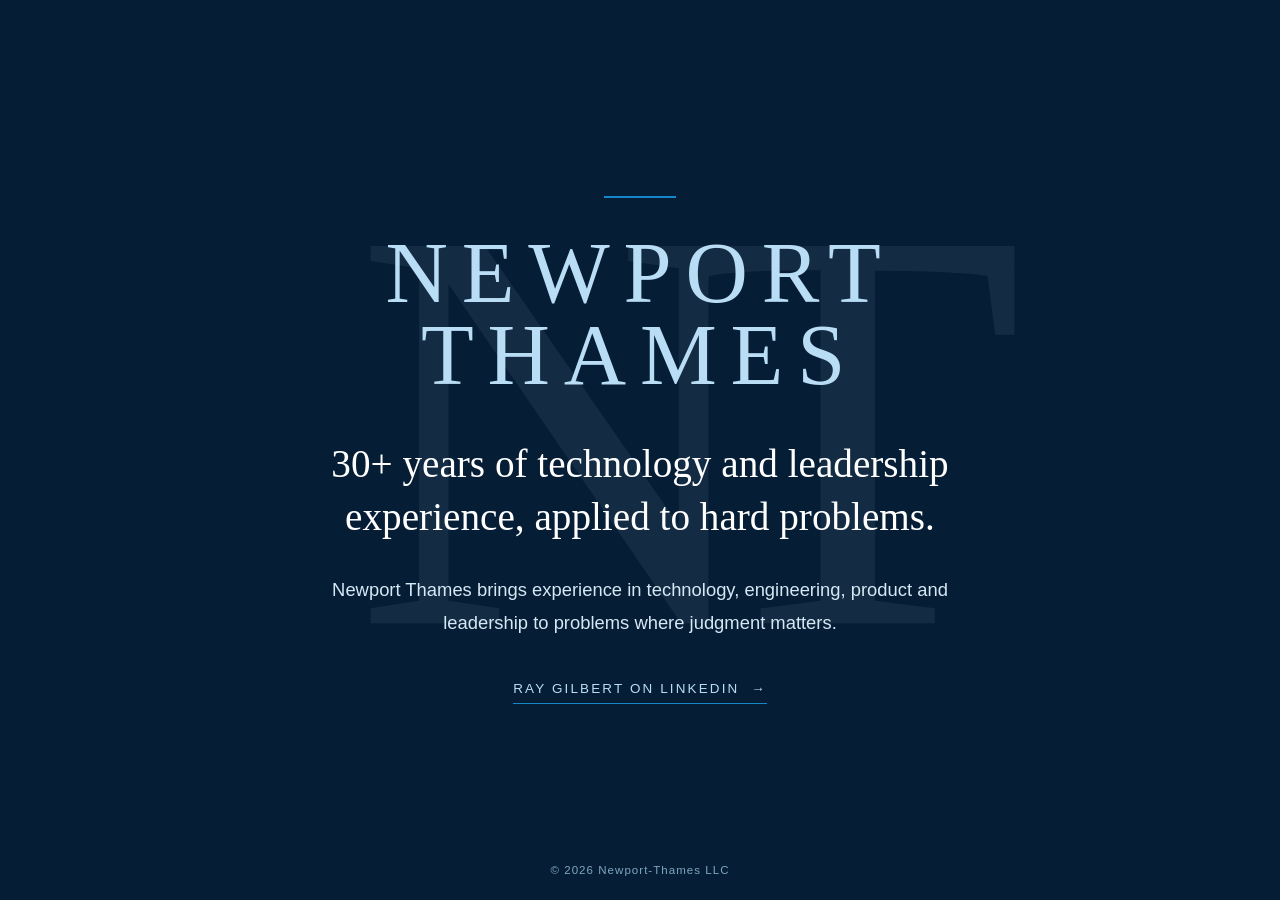
==== index.html @ bf6ecf60 "Add Newport Thames favicon and touch icon" ====
<!doctype html>
<html lang="en">
<head>
  <meta charset="utf-8">
  <meta name="viewport" content="width=device-width,initial-scale=1">
  <meta name="description" content="Newport Thames brings 30+ years of technology and leadership experience to hard problems.">
  <title>Newport Thames</title>
  <link rel="icon" href="/favicon.ico" sizes="any">
  <link rel="icon" type="image/png" sizes="32x32" href="/favicon-32.png">
  <link rel="apple-touch-icon" sizes="180x180" href="/apple-touch-icon.png">
  <style>
    :root{
      --navy:#061d36;
      --azure:#1687c9;
      --baby:#b9ddf4;
      --ice:#edf7fc;
      --white:#fff;
    }
    *{box-sizing:border-box}
    html,body{margin:0;min-height:100%;background:var(--navy)}
    body{color:var(--white);font-family:Arial,Helvetica,sans-serif;-webkit-font-smoothing:antialiased}
    main{min-height:100svh;display:grid;place-items:center;padding:48px 24px;overflow:hidden;position:relative}
    .watermark{position:absolute;inset:50% auto auto 50%;transform:translate(-50%,-55%);font-family:"Times New Roman",serif;font-size:clamp(17rem,45vw,42rem);line-height:.7;letter-spacing:-.17em;color:var(--baby);opacity:.075;user-select:none;pointer-events:none;white-space:nowrap}
    .content{width:min(940px,100%);position:relative;text-align:center}
    .rule{width:72px;height:2px;background:var(--azure);margin:0 auto 34px}
    h1{margin:0;font-family:"Times New Roman",Georgia,serif;font-weight:400;font-size:clamp(2.5rem,7vw,5.4rem);line-height:.95;letter-spacing:.16em;text-transform:uppercase;color:var(--baby)}
    .statement{max-width:780px;margin:42px auto 0;font-family:Georgia,"Times New Roman",serif;font-size:clamp(1.45rem,3.1vw,2.45rem);line-height:1.35;font-weight:400}
    .detail{max-width:650px;margin:30px auto 0;color:#d5e8f4;font-size:clamp(1rem,1.7vw,1.15rem);line-height:1.75}
    .contact{display:inline-block;margin-top:42px;padding-bottom:7px;color:var(--baby);text-decoration:none;text-transform:uppercase;letter-spacing:.16em;font-size:.84rem;border-bottom:1px solid var(--azure)}
    .contact:hover,.contact:focus{color:var(--white)}
    footer{position:absolute;bottom:24px;left:24px;right:24px;text-align:center;color:#7fa7c0;font-size:.72rem;letter-spacing:.09em}
    @media(max-width:560px){main{padding:40px 22px 72px}h1{letter-spacing:.10em}.statement{margin-top:34px}.detail{line-height:1.6}}
  </style>
</head>
<body>
  <main>
    <div class="watermark" aria-hidden="true">NT</div>
    <section class="content">
      <div class="rule"></div>
      <h1>Newport Thames</h1>
      <p class="statement">30+ years of technology and leadership experience, applied to hard problems.</p>
      <p class="detail">Newport Thames brings experience in technology, engineering, product and leadership to problems where judgment matters.</p>
      <a class="contact" href="https://www.linkedin.com/in/raymondgilbert/" rel="me">Ray Gilbert on LinkedIn&nbsp; →</a>
    </section>
    <footer>© 2026 Newport-Thames LLC</footer>
  </main>
</body>
</html>
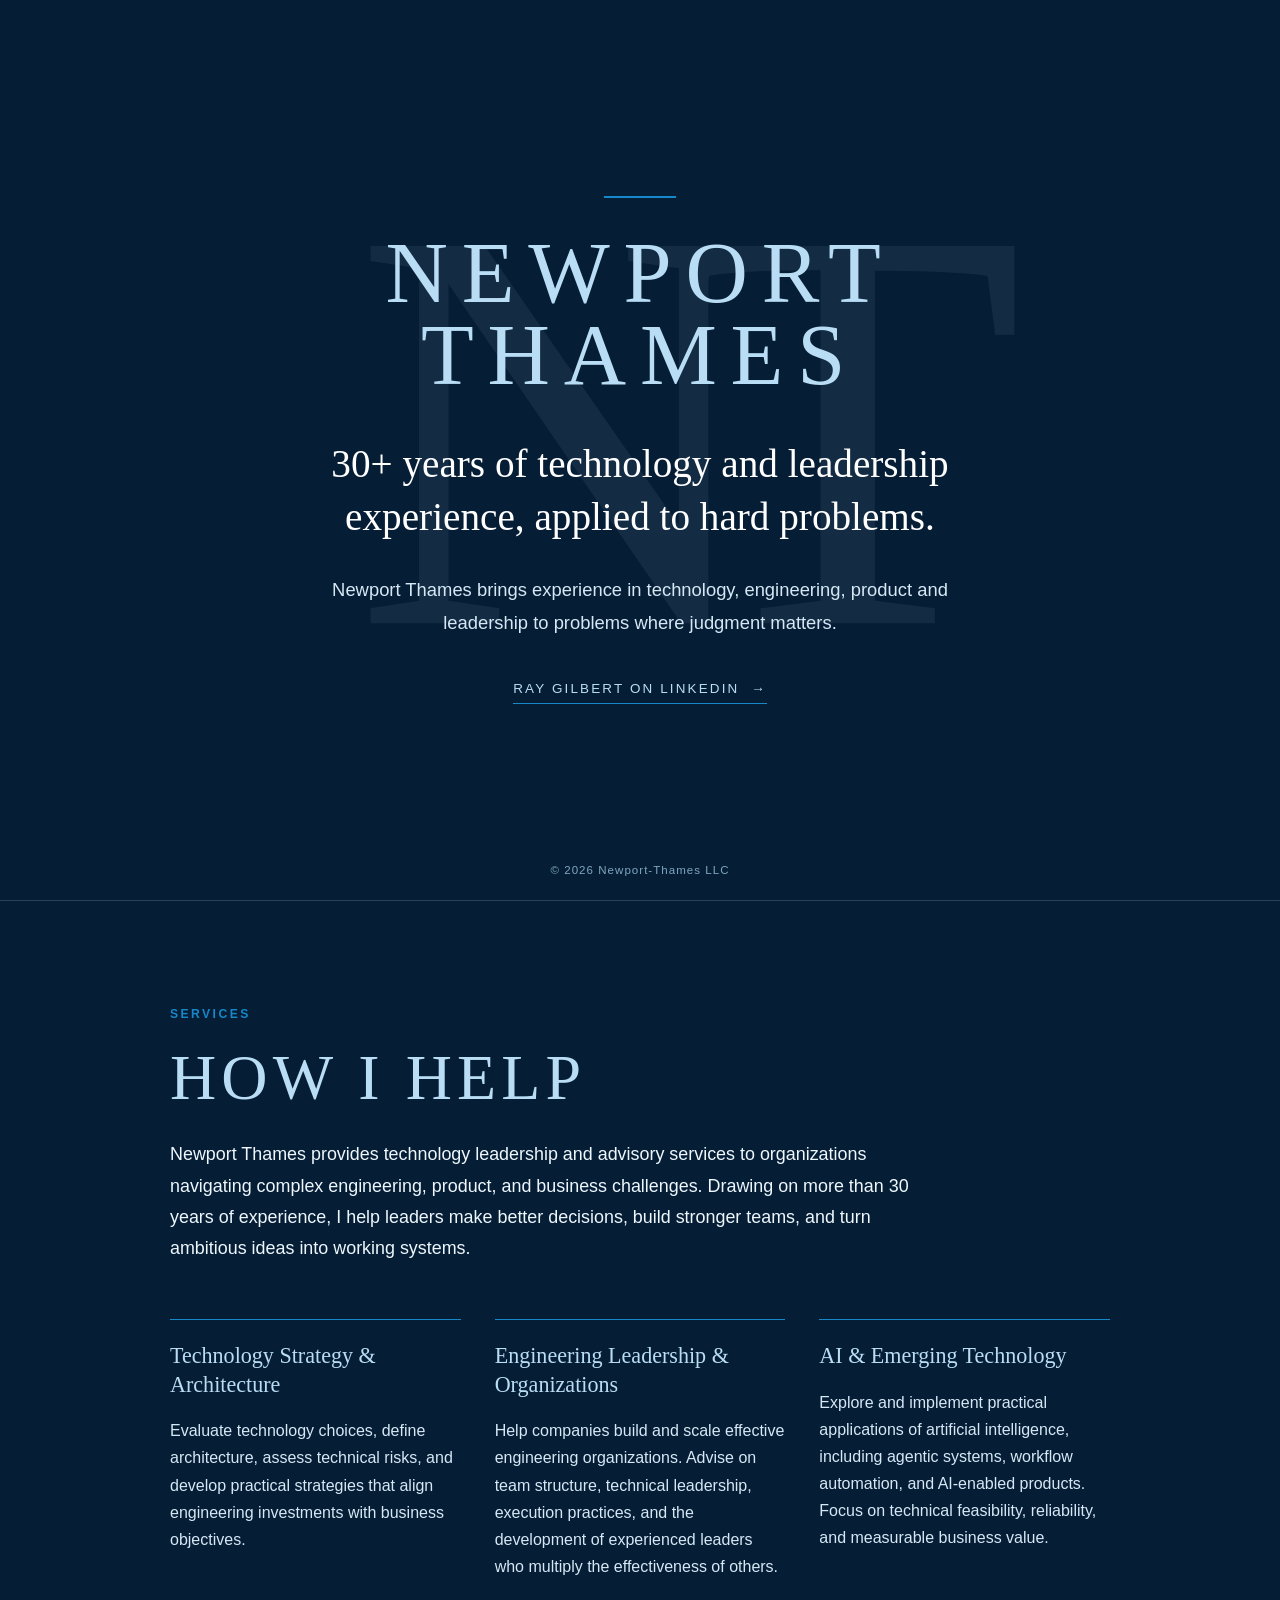
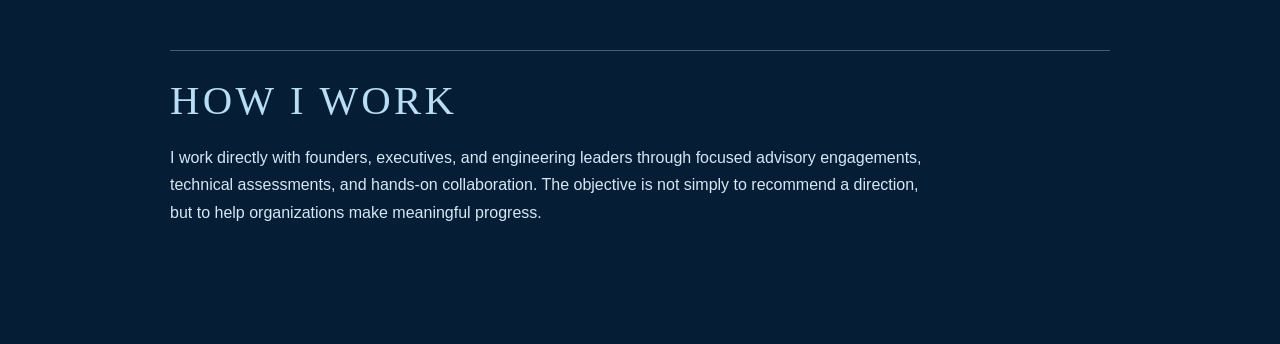
==== commit 6f863db9: "Add services and advisory overview to public site" ====
--- a/index.html
+++ b/index.html
@@ -3,11 +3,21 @@
 <head>
   <meta charset="utf-8">
   <meta name="viewport" content="width=device-width,initial-scale=1">
-  <meta name="description" content="Newport Thames brings 30+ years of technology and leadership experience to hard problems.">
-  <title>Newport Thames</title>
+  <meta name="description" content="Newport Thames offers technology strategy, architecture, engineering leadership, and practical AI advisory services for organizations facing complex challenges.">
+  <title>Newport Thames | Technology Strategy, Engineering Leadership &amp; AI Advisory</title>
+  <link rel="canonical" href="https://newportthames.com/">
   <link rel="icon" href="/favicon.ico" sizes="any">
   <link rel="icon" type="image/png" sizes="32x32" href="/favicon-32.png">
   <link rel="apple-touch-icon" sizes="180x180" href="/apple-touch-icon.png">
+  <script type="application/ld+json">
+    {
+      "@context": "https://schema.org",
+      "@type": "Organization",
+      "name": "Newport Thames",
+      "url": "https://newportthames.com/",
+      "description": "Technology strategy, architecture, engineering leadership, and practical AI advisory services."
+    }
+  </script>
   <style>
     :root{
       --navy:#061d36;
@@ -19,7 +29,7 @@
     *{box-sizing:border-box}
     html,body{margin:0;min-height:100%;background:var(--navy)}
     body{color:var(--white);font-family:Arial,Helvetica,sans-serif;-webkit-font-smoothing:antialiased}
-    main{min-height:100svh;display:grid;place-items:center;padding:48px 24px;overflow:hidden;position:relative}
+    .hero{min-height:100svh;display:grid;place-items:center;padding:48px 24px;overflow:hidden;position:relative}
     .watermark{position:absolute;inset:50% auto auto 50%;transform:translate(-50%,-55%);font-family:"Times New Roman",serif;font-size:clamp(17rem,45vw,42rem);line-height:.7;letter-spacing:-.17em;color:var(--baby);opacity:.075;user-select:none;pointer-events:none;white-space:nowrap}
     .content{width:min(940px,100%);position:relative;text-align:center}
     .rule{width:72px;height:2px;background:var(--azure);margin:0 auto 34px}
@@ -28,21 +38,61 @@
     .detail{max-width:650px;margin:30px auto 0;color:#d5e8f4;font-size:clamp(1rem,1.7vw,1.15rem);line-height:1.75}
     .contact{display:inline-block;margin-top:42px;padding-bottom:7px;color:var(--baby);text-decoration:none;text-transform:uppercase;letter-spacing:.16em;font-size:.84rem;border-bottom:1px solid var(--azure)}
     .contact:hover,.contact:focus{color:var(--white)}
-    footer{position:absolute;bottom:24px;left:24px;right:24px;text-align:center;color:#7fa7c0;font-size:.72rem;letter-spacing:.09em}
-    @media(max-width:560px){main{padding:40px 22px 72px}h1{letter-spacing:.10em}.statement{margin-top:34px}.detail{line-height:1.6}}
+    .hero footer{position:absolute;bottom:24px;left:24px;right:24px;text-align:center;color:#7fa7c0;font-size:.72rem;letter-spacing:.09em}
+    .services{padding:106px 24px 118px;border-top:1px solid rgba(185,221,244,.2)}
+    .services-inner{width:min(940px,100%);margin:0 auto}
+    .eyebrow{margin:0 0 22px;color:var(--azure);font-size:.76rem;font-weight:700;letter-spacing:.2em;text-transform:uppercase}
+    h2{margin:0;color:var(--baby);font-family:"Times New Roman",Georgia,serif;font-size:clamp(2.4rem,5vw,4rem);font-weight:400;letter-spacing:.08em;line-height:1.1;text-transform:uppercase}
+    .services-intro{max-width:740px;margin:26px 0 54px;color:var(--ice);font-size:1.12rem;line-height:1.75}
+    .service-list{display:grid;grid-template-columns:repeat(3,minmax(0,1fr));gap:34px}
+    .service{padding-top:22px;border-top:1px solid var(--azure)}
+    h3{margin:0 0 18px;color:var(--baby);font-family:Georgia,"Times New Roman",serif;font-size:1.38rem;font-weight:400;line-height:1.3}
+    .service p,.approach p{margin:0;color:#d5e8f4;font-size:1rem;line-height:1.7}
+    .approach{margin-top:70px;padding-top:28px;border-top:1px solid rgba(185,221,244,.35)}
+    .approach h2{margin-bottom:20px;font-size:clamp(1.75rem,3.5vw,2.55rem)}
+    .approach p{max-width:760px}
+    @media(max-width:700px){.service-list{grid-template-columns:1fr;gap:32px}.services{padding:76px 24px 88px}.services-intro{margin-bottom:42px}.approach{margin-top:56px}}
+    @media(max-width:560px){.hero{padding:40px 22px 72px}h1{letter-spacing:.10em}.statement{margin-top:34px}.detail{line-height:1.6}.services{padding-left:22px;padding-right:22px}}
   </style>
 </head>
 <body>
   <main>
-    <div class="watermark" aria-hidden="true">NT</div>
-    <section class="content">
-      <div class="rule"></div>
-      <h1>Newport Thames</h1>
-      <p class="statement">30+ years of technology and leadership experience, applied to hard problems.</p>
-      <p class="detail">Newport Thames brings experience in technology, engineering, product and leadership to problems where judgment matters.</p>
-      <a class="contact" href="https://www.linkedin.com/in/raymondgilbert/" rel="me">Ray Gilbert on LinkedIn&nbsp; →</a>
+    <section class="hero" aria-labelledby="site-title">
+      <div class="watermark" aria-hidden="true">NT</div>
+      <div class="content">
+        <div class="rule"></div>
+        <h1 id="site-title">Newport Thames</h1>
+        <p class="statement">30+ years of technology and leadership experience, applied to hard problems.</p>
+        <p class="detail">Newport Thames brings experience in technology, engineering, product and leadership to problems where judgment matters.</p>
+        <a class="contact" href="https://www.linkedin.com/in/raymondgilbert/" rel="me">Ray Gilbert on LinkedIn&nbsp; →</a>
+      </div>
+      <footer>© 2026 Newport-Thames LLC</footer>
     </section>
-    <footer>© 2026 Newport-Thames LLC</footer>
+    <section class="services" aria-labelledby="services-title">
+      <div class="services-inner">
+        <p class="eyebrow">Services</p>
+        <h2 id="services-title">How I Help</h2>
+        <p class="services-intro">Newport Thames provides technology leadership and advisory services to organizations navigating complex engineering, product, and business challenges. Drawing on more than 30 years of experience, I help leaders make better decisions, build stronger teams, and turn ambitious ideas into working systems.</p>
+        <div class="service-list">
+          <article class="service">
+            <h3>Technology Strategy &amp; Architecture</h3>
+            <p>Evaluate technology choices, define architecture, assess technical risks, and develop practical strategies that align engineering investments with business objectives.</p>
+          </article>
+          <article class="service">
+            <h3>Engineering Leadership &amp; Organizations</h3>
+            <p>Help companies build and scale effective engineering organizations. Advise on team structure, technical leadership, execution practices, and the development of experienced leaders who multiply the effectiveness of others.</p>
+          </article>
+          <article class="service">
+            <h3>AI &amp; Emerging Technology</h3>
+            <p>Explore and implement practical applications of artificial intelligence, including agentic systems, workflow automation, and AI-enabled products. Focus on technical feasibility, reliability, and measurable business value.</p>
+          </article>
+        </div>
+        <div class="approach">
+          <h2>How I Work</h2>
+          <p>I work directly with founders, executives, and engineering leaders through focused advisory engagements, technical assessments, and hands-on collaboration. The objective is not simply to recommend a direction, but to help organizations make meaningful progress.</p>
+        </div>
+      </div>
+    </section>
   </main>
 </body>
-</html>+</html>
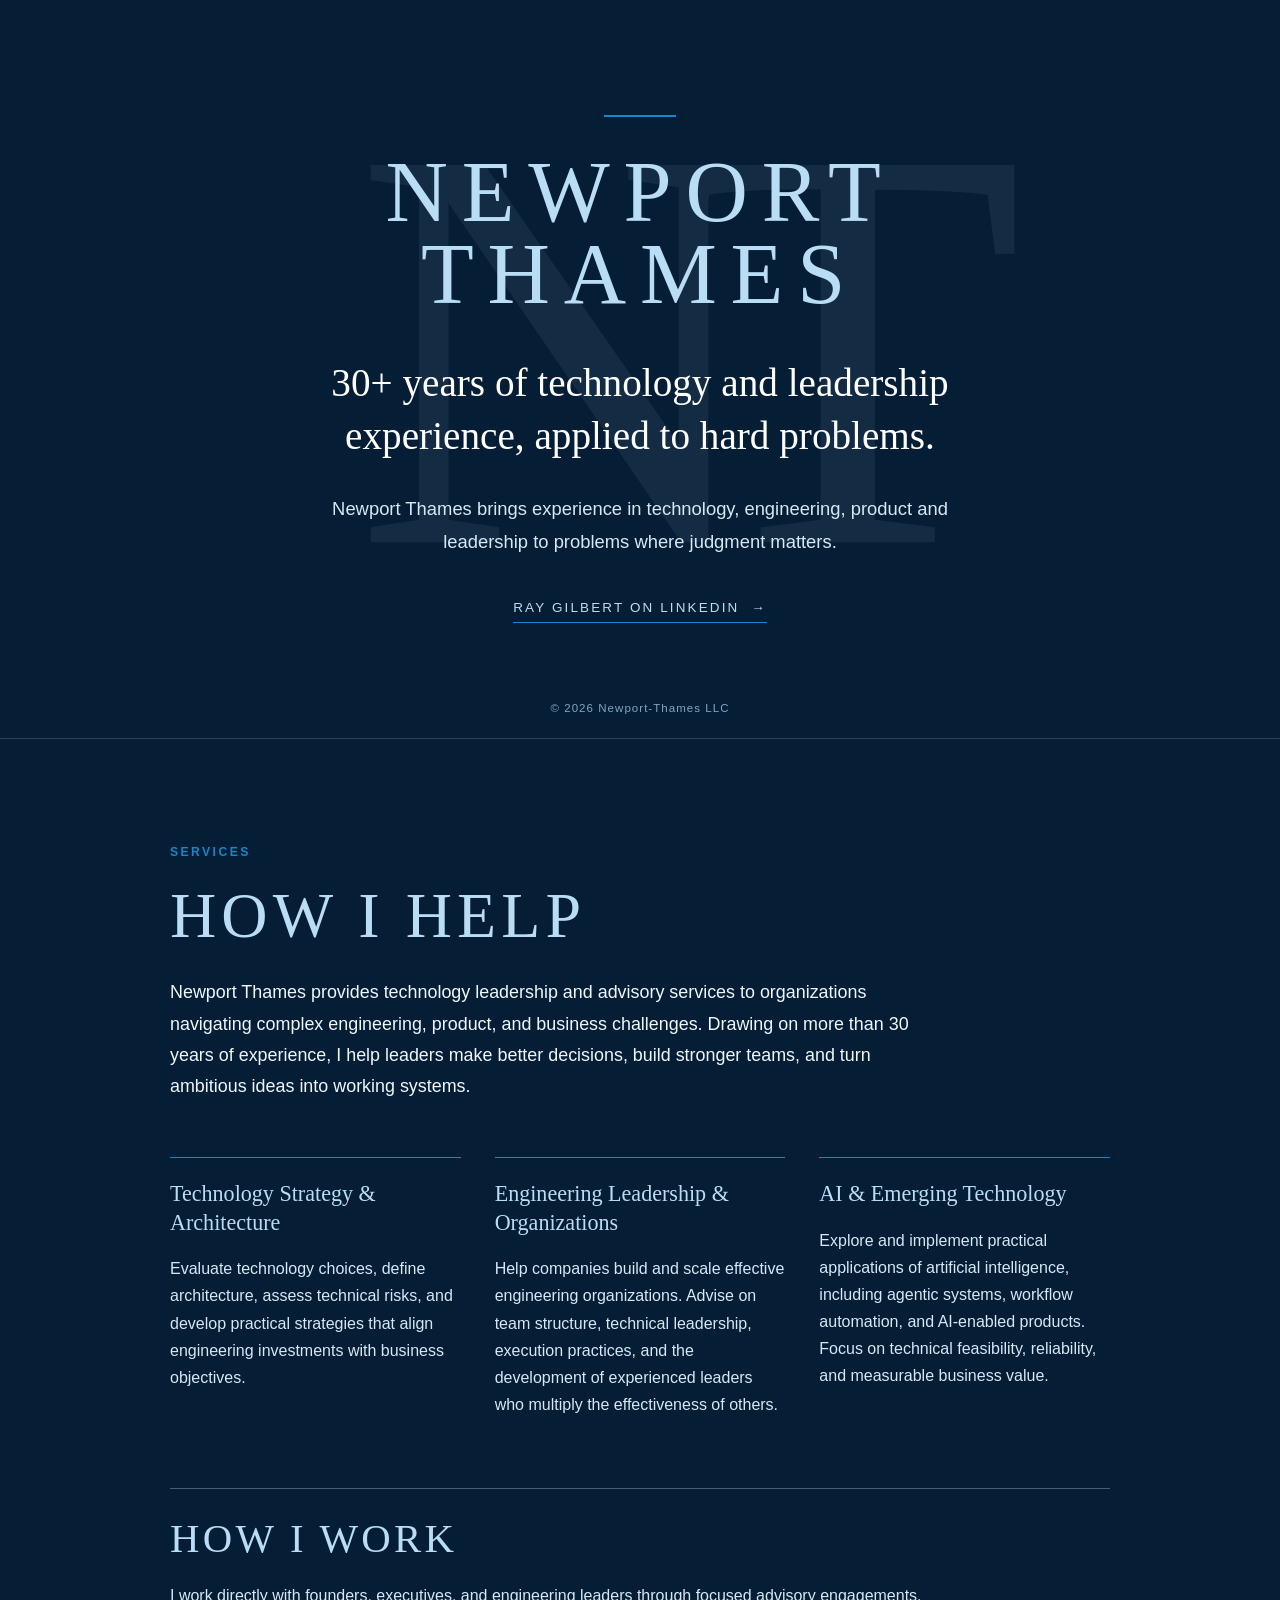
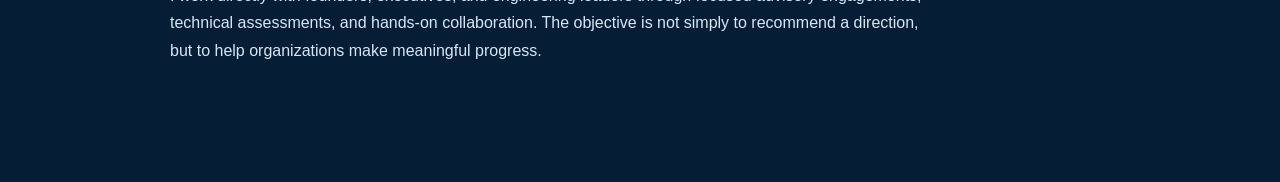
==== commit bc34c0a5: "Shorten hero to reveal services sooner" ====
--- a/index.html
+++ b/index.html
@@ -29,7 +29,7 @@
     *{box-sizing:border-box}
     html,body{margin:0;min-height:100%;background:var(--navy)}
     body{color:var(--white);font-family:Arial,Helvetica,sans-serif;-webkit-font-smoothing:antialiased}
-    .hero{min-height:100svh;display:grid;place-items:center;padding:48px 24px;overflow:hidden;position:relative}
+    .hero{min-height:max(640px,82svh);display:grid;place-items:center;padding:48px 24px;overflow:hidden;position:relative}
     .watermark{position:absolute;inset:50% auto auto 50%;transform:translate(-50%,-55%);font-family:"Times New Roman",serif;font-size:clamp(17rem,45vw,42rem);line-height:.7;letter-spacing:-.17em;color:var(--baby);opacity:.075;user-select:none;pointer-events:none;white-space:nowrap}
     .content{width:min(940px,100%);position:relative;text-align:center}
     .rule{width:72px;height:2px;background:var(--azure);margin:0 auto 34px}
@@ -52,7 +52,7 @@
     .approach h2{margin-bottom:20px;font-size:clamp(1.75rem,3.5vw,2.55rem)}
     .approach p{max-width:760px}
     @media(max-width:700px){.service-list{grid-template-columns:1fr;gap:32px}.services{padding:76px 24px 88px}.services-intro{margin-bottom:42px}.approach{margin-top:56px}}
-    @media(max-width:560px){.hero{padding:40px 22px 72px}h1{letter-spacing:.10em}.statement{margin-top:34px}.detail{line-height:1.6}.services{padding-left:22px;padding-right:22px}}
+    @media(max-width:560px){.hero{min-height:max(600px,82svh);padding:40px 22px 72px}h1{letter-spacing:.10em}.statement{margin-top:34px}.detail{line-height:1.6}.services{padding-left:22px;padding-right:22px}}
   </style>
 </head>
 <body>
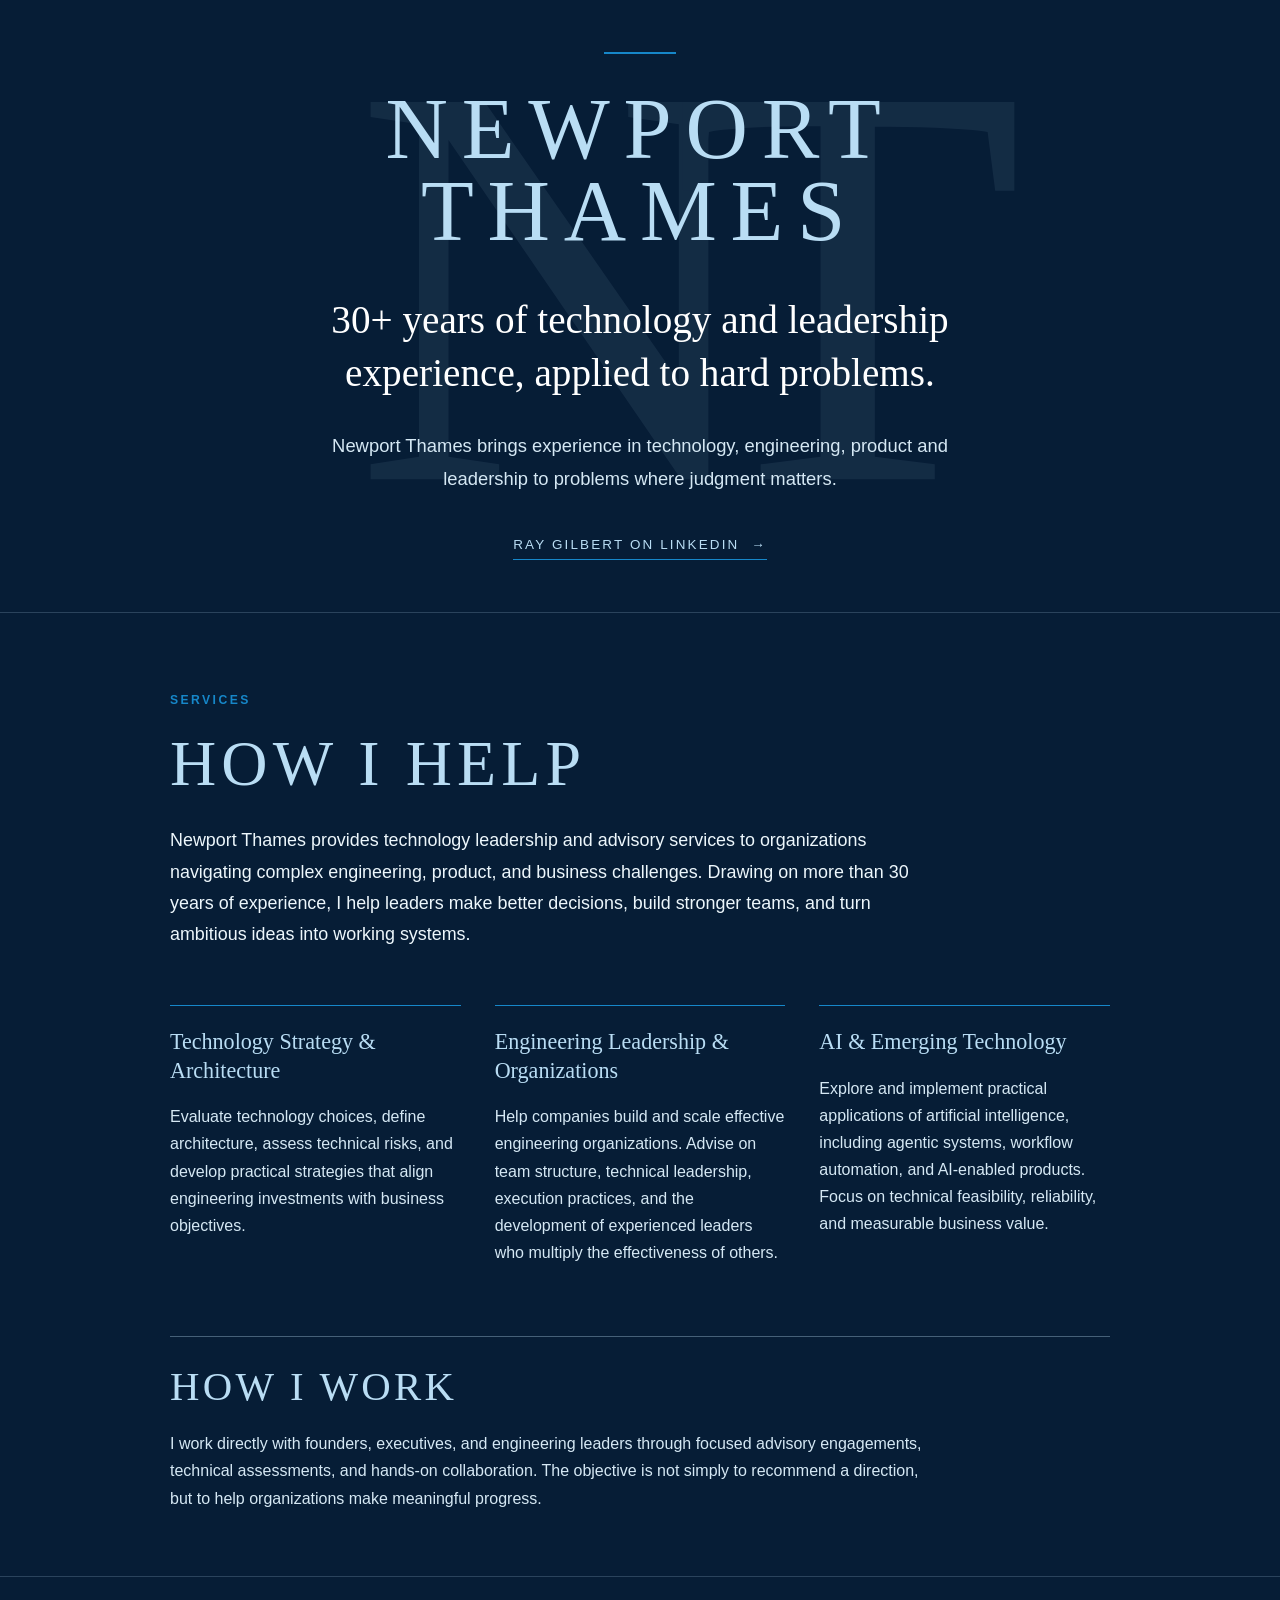
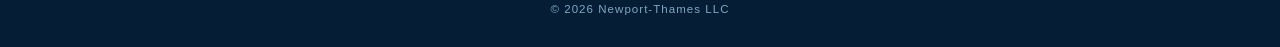
==== commit 011ad47c: "Move copyright to page footer and reveal services sooner" ====
--- a/index.html
+++ b/index.html
@@ -29,7 +29,7 @@
     *{box-sizing:border-box}
     html,body{margin:0;min-height:100%;background:var(--navy)}
     body{color:var(--white);font-family:Arial,Helvetica,sans-serif;-webkit-font-smoothing:antialiased}
-    .hero{min-height:max(640px,82svh);display:grid;place-items:center;padding:48px 24px;overflow:hidden;position:relative}
+    .hero{min-height:max(540px,68svh);display:grid;place-items:center;padding:40px 24px;overflow:hidden;position:relative}
     .watermark{position:absolute;inset:50% auto auto 50%;transform:translate(-50%,-55%);font-family:"Times New Roman",serif;font-size:clamp(17rem,45vw,42rem);line-height:.7;letter-spacing:-.17em;color:var(--baby);opacity:.075;user-select:none;pointer-events:none;white-space:nowrap}
     .content{width:min(940px,100%);position:relative;text-align:center}
     .rule{width:72px;height:2px;background:var(--azure);margin:0 auto 34px}
@@ -38,8 +38,7 @@
     .detail{max-width:650px;margin:30px auto 0;color:#d5e8f4;font-size:clamp(1rem,1.7vw,1.15rem);line-height:1.75}
     .contact{display:inline-block;margin-top:42px;padding-bottom:7px;color:var(--baby);text-decoration:none;text-transform:uppercase;letter-spacing:.16em;font-size:.84rem;border-bottom:1px solid var(--azure)}
     .contact:hover,.contact:focus{color:var(--white)}
-    .hero footer{position:absolute;bottom:24px;left:24px;right:24px;text-align:center;color:#7fa7c0;font-size:.72rem;letter-spacing:.09em}
-    .services{padding:106px 24px 118px;border-top:1px solid rgba(185,221,244,.2)}
+    .services{padding:80px 24px 64px;border-top:1px solid rgba(185,221,244,.2)}
     .services-inner{width:min(940px,100%);margin:0 auto}
     .eyebrow{margin:0 0 22px;color:var(--azure);font-size:.76rem;font-weight:700;letter-spacing:.2em;text-transform:uppercase}
     h2{margin:0;color:var(--baby);font-family:"Times New Roman",Georgia,serif;font-size:clamp(2.4rem,5vw,4rem);font-weight:400;letter-spacing:.08em;line-height:1.1;text-transform:uppercase}
@@ -51,8 +50,9 @@
     .approach{margin-top:70px;padding-top:28px;border-top:1px solid rgba(185,221,244,.35)}
     .approach h2{margin-bottom:20px;font-size:clamp(1.75rem,3.5vw,2.55rem)}
     .approach p{max-width:760px}
-    @media(max-width:700px){.service-list{grid-template-columns:1fr;gap:32px}.services{padding:76px 24px 88px}.services-intro{margin-bottom:42px}.approach{margin-top:56px}}
-    @media(max-width:560px){.hero{min-height:max(600px,82svh);padding:40px 22px 72px}h1{letter-spacing:.10em}.statement{margin-top:34px}.detail{line-height:1.6}.services{padding-left:22px;padding-right:22px}}
+    .site-footer{padding:26px 24px 32px;border-top:1px solid rgba(185,221,244,.2);text-align:center;color:#7fa7c0;font-size:.72rem;letter-spacing:.09em}
+    @media(max-width:700px){.service-list{grid-template-columns:1fr;gap:32px}.services{padding:76px 24px 48px}.services-intro{margin-bottom:42px}.approach{margin-top:56px}}
+    @media(max-width:560px){.hero{min-height:max(500px,68svh);padding:32px 22px}h1{letter-spacing:.10em}.statement{margin-top:34px}.detail{line-height:1.6}.services{padding-left:22px;padding-right:22px}}
   </style>
 </head>
 <body>
@@ -66,7 +66,6 @@
         <p class="detail">Newport Thames brings experience in technology, engineering, product and leadership to problems where judgment matters.</p>
         <a class="contact" href="https://www.linkedin.com/in/raymondgilbert/" rel="me">Ray Gilbert on LinkedIn&nbsp; →</a>
       </div>
-      <footer>© 2026 Newport-Thames LLC</footer>
     </section>
     <section class="services" aria-labelledby="services-title">
       <div class="services-inner">
@@ -94,5 +93,6 @@
       </div>
     </section>
   </main>
+  <footer class="site-footer">© 2026 Newport-Thames LLC</footer>
 </body>
 </html>
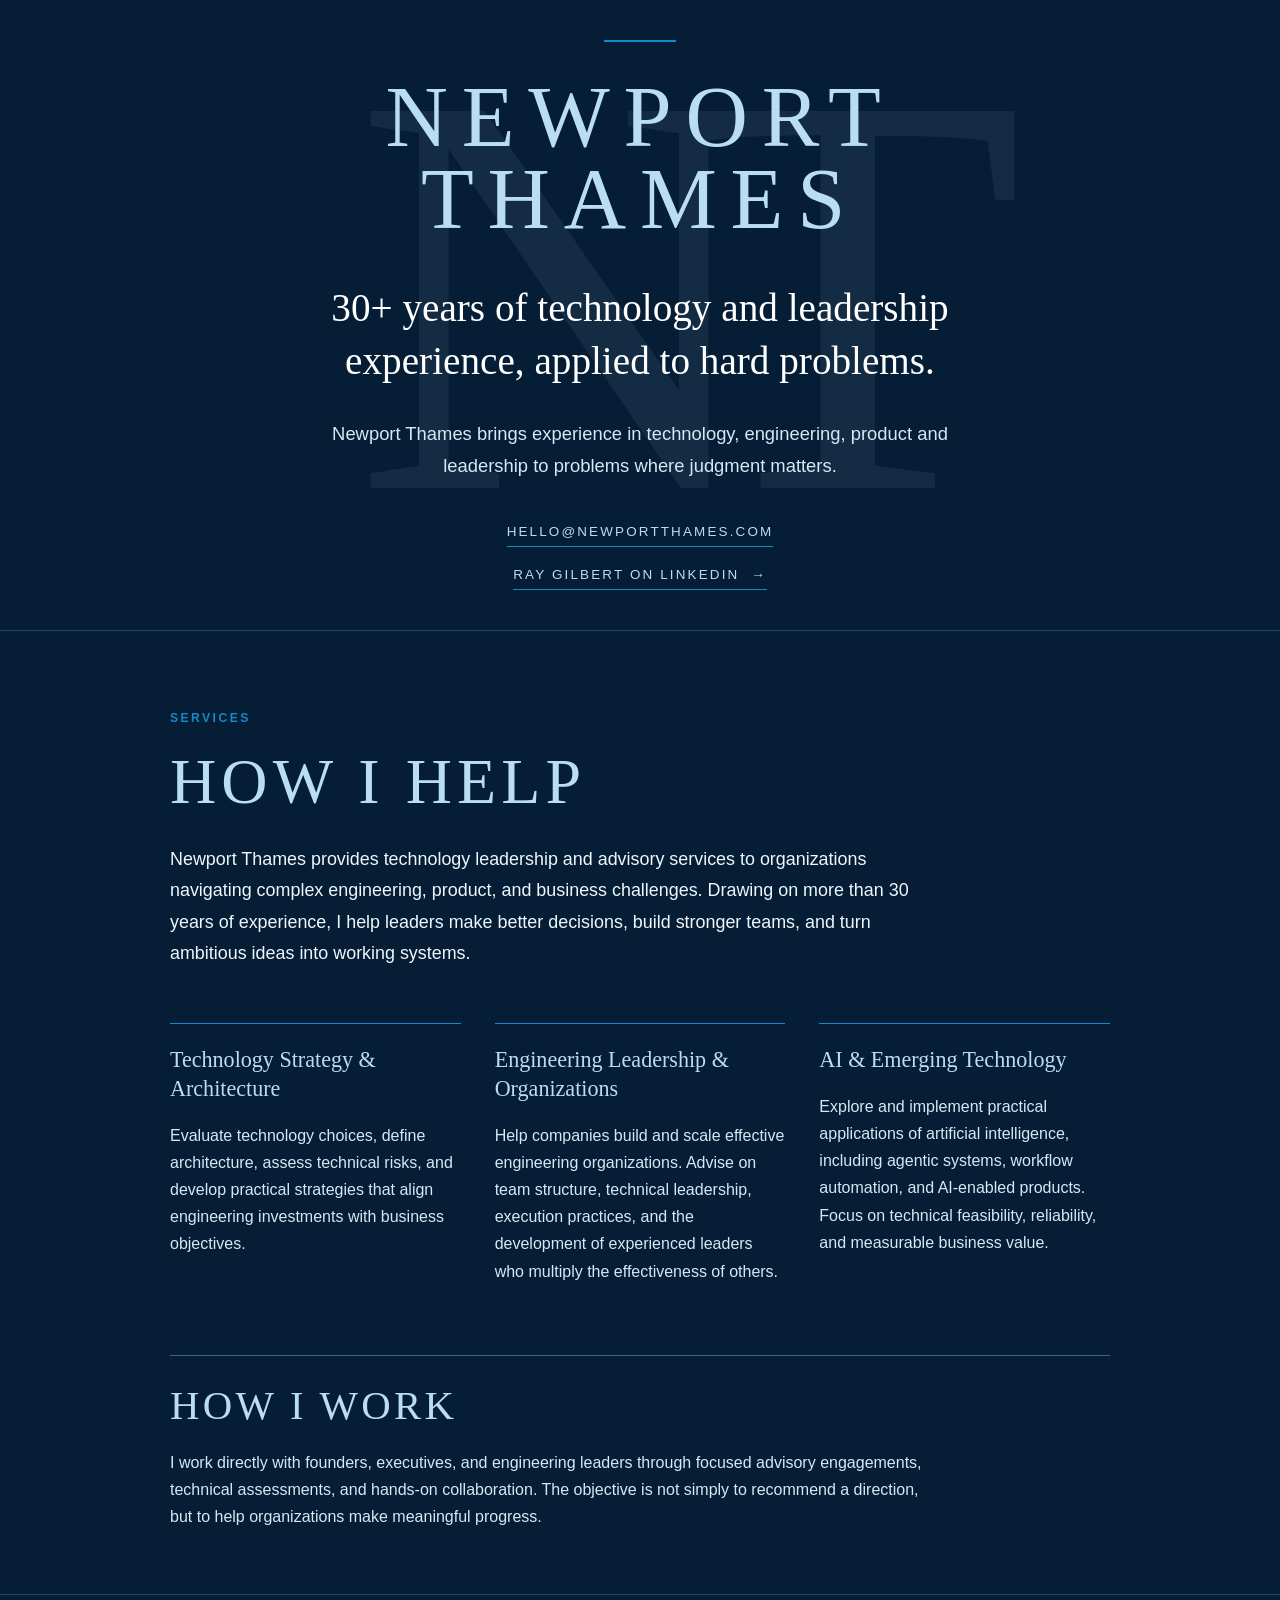
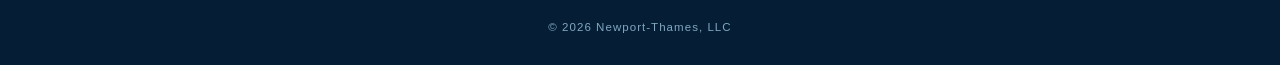
==== commit 3e46a9fa: "Add contact email and correct legal LLC name" ====
--- a/index.html
+++ b/index.html
@@ -64,7 +64,8 @@
         <h1 id="site-title">Newport Thames</h1>
         <p class="statement">30+ years of technology and leadership experience, applied to hard problems.</p>
         <p class="detail">Newport Thames brings experience in technology, engineering, product and leadership to problems where judgment matters.</p>
-        <a class="contact" href="https://www.linkedin.com/in/raymondgilbert/" rel="me">Ray Gilbert on LinkedIn&nbsp; →</a>
+        <a class="contact" href="mailto:hello@newportthames.com">hello@newportthames.com</a><br>
+        <a class="contact" href="https://www.linkedin.com/in/raymondgilbert/" rel="me" style="margin-top:20px">Ray Gilbert on LinkedIn&nbsp; →</a>
       </div>
     </section>
     <section class="services" aria-labelledby="services-title">
@@ -93,6 +94,6 @@
       </div>
     </section>
   </main>
-  <footer class="site-footer">© 2026 Newport-Thames LLC</footer>
+  <footer class="site-footer">© 2026 Newport-Thames, LLC</footer>
 </body>
 </html>
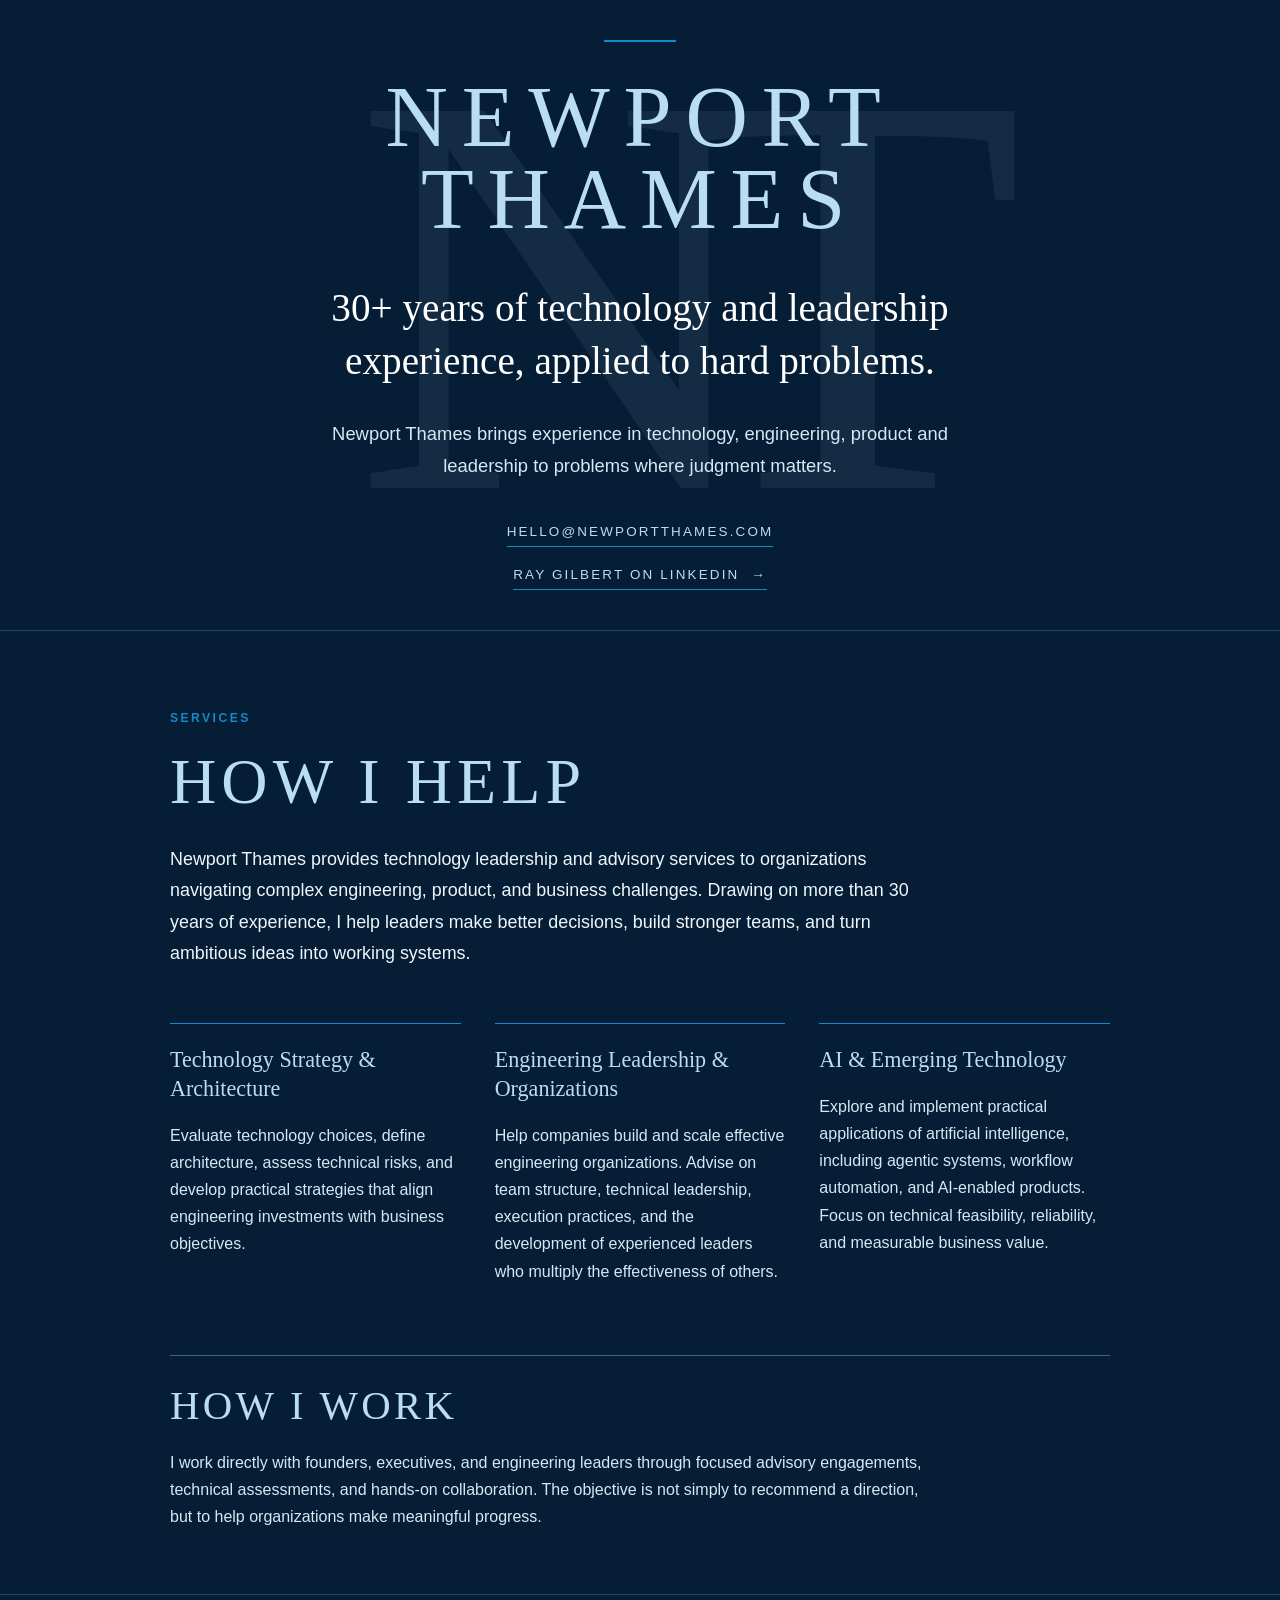
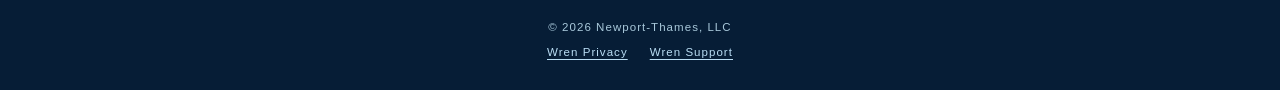
==== commit 4798f758: "Publish Wren privacy and support pages" ====
--- a/index.html
+++ b/index.html
@@ -50,7 +50,11 @@
     .approach{margin-top:70px;padding-top:28px;border-top:1px solid rgba(185,221,244,.35)}
     .approach h2{margin-bottom:20px;font-size:clamp(1.75rem,3.5vw,2.55rem)}
     .approach p{max-width:760px}
-    .site-footer{padding:26px 24px 32px;border-top:1px solid rgba(185,221,244,.2);text-align:center;color:#7fa7c0;font-size:.72rem;letter-spacing:.09em}
+    .site-footer{padding:26px 24px 32px;border-top:1px solid rgba(185,221,244,.2);text-align:center;color:#a8c8da;font-size:.72rem;letter-spacing:.09em}
+    .site-footer nav{display:flex;justify-content:center;flex-wrap:wrap;gap:10px 22px;margin-top:13px}
+    .site-footer a{color:var(--baby);text-decoration:underline;text-underline-offset:3px}
+    .site-footer a:hover,.site-footer a:focus-visible{color:var(--white)}
+    :focus-visible{outline:2px solid var(--baby);outline-offset:4px}
     @media(max-width:700px){.service-list{grid-template-columns:1fr;gap:32px}.services{padding:76px 24px 48px}.services-intro{margin-bottom:42px}.approach{margin-top:56px}}
     @media(max-width:560px){.hero{min-height:max(500px,68svh);padding:32px 22px}h1{letter-spacing:.10em}.statement{margin-top:34px}.detail{line-height:1.6}.services{padding-left:22px;padding-right:22px}}
   </style>
@@ -94,6 +98,12 @@
       </div>
     </section>
   </main>
-  <footer class="site-footer">© 2026 Newport-Thames, LLC</footer>
+  <footer class="site-footer">
+    <span>© 2026 Newport-Thames, LLC</span>
+    <nav aria-label="Wren pages">
+      <a href="/wren/privacy/">Wren Privacy</a>
+      <a href="/wren/support/">Wren Support</a>
+    </nav>
+  </footer>
 </body>
 </html>
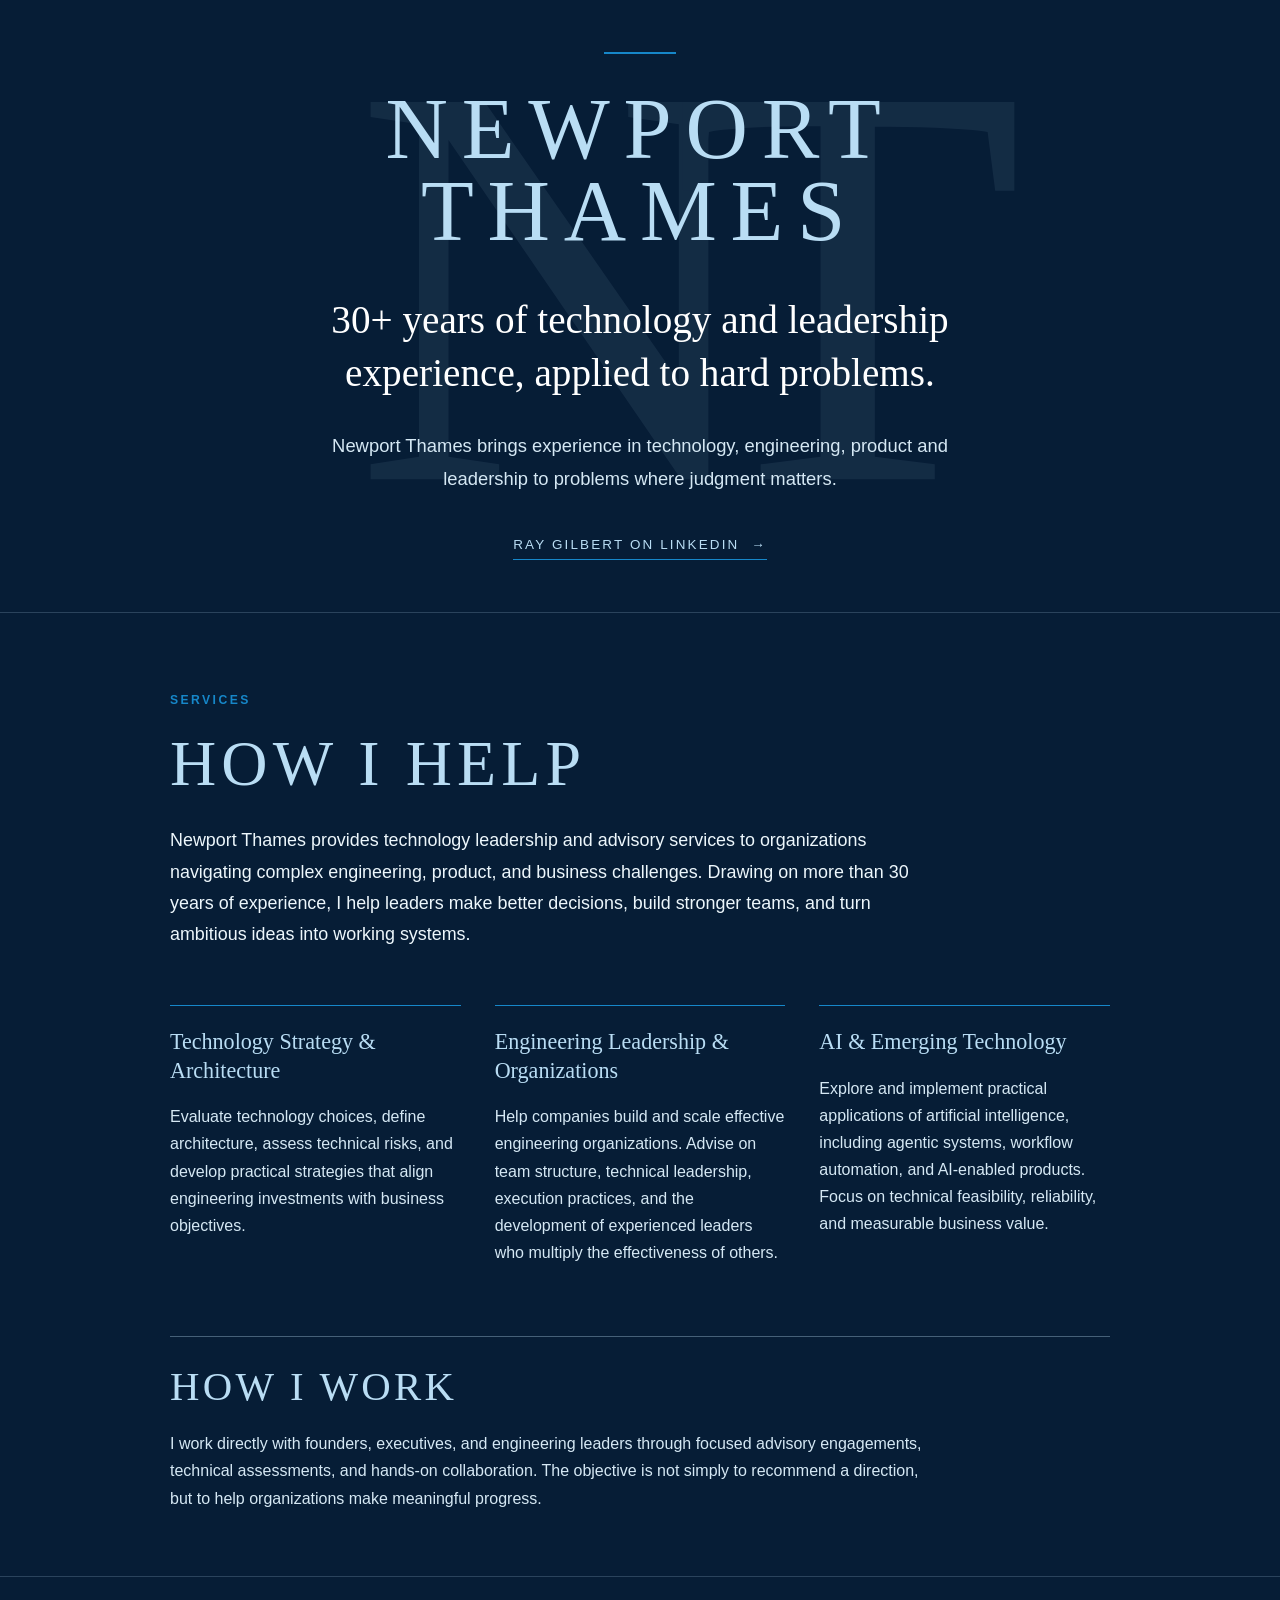
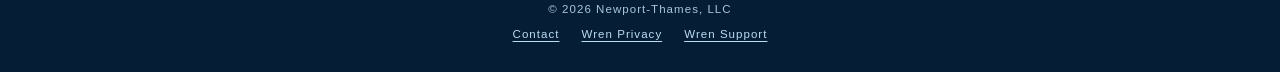
==== commit 9ec94409: "Move contact email link to site footer" ====
--- a/index.html
+++ b/index.html
@@ -68,8 +68,7 @@
         <h1 id="site-title">Newport Thames</h1>
         <p class="statement">30+ years of technology and leadership experience, applied to hard problems.</p>
         <p class="detail">Newport Thames brings experience in technology, engineering, product and leadership to problems where judgment matters.</p>
-        <a class="contact" href="mailto:hello@newportthames.com">hello@newportthames.com</a><br>
-        <a class="contact" href="https://www.linkedin.com/in/raymondgilbert/" rel="me" style="margin-top:20px">Ray Gilbert on LinkedIn&nbsp; →</a>
+        <a class="contact" href="https://www.linkedin.com/in/raymondgilbert/" rel="me">Ray Gilbert on LinkedIn&nbsp; →</a>
       </div>
     </section>
     <section class="services" aria-labelledby="services-title">
@@ -100,7 +99,8 @@
   </main>
   <footer class="site-footer">
     <span>© 2026 Newport-Thames, LLC</span>
-    <nav aria-label="Wren pages">
+    <nav aria-label="Footer">
+      <a href="mailto:hello@newportthames.com">Contact</a>
       <a href="/wren/privacy/">Wren Privacy</a>
       <a href="/wren/support/">Wren Support</a>
     </nav>
